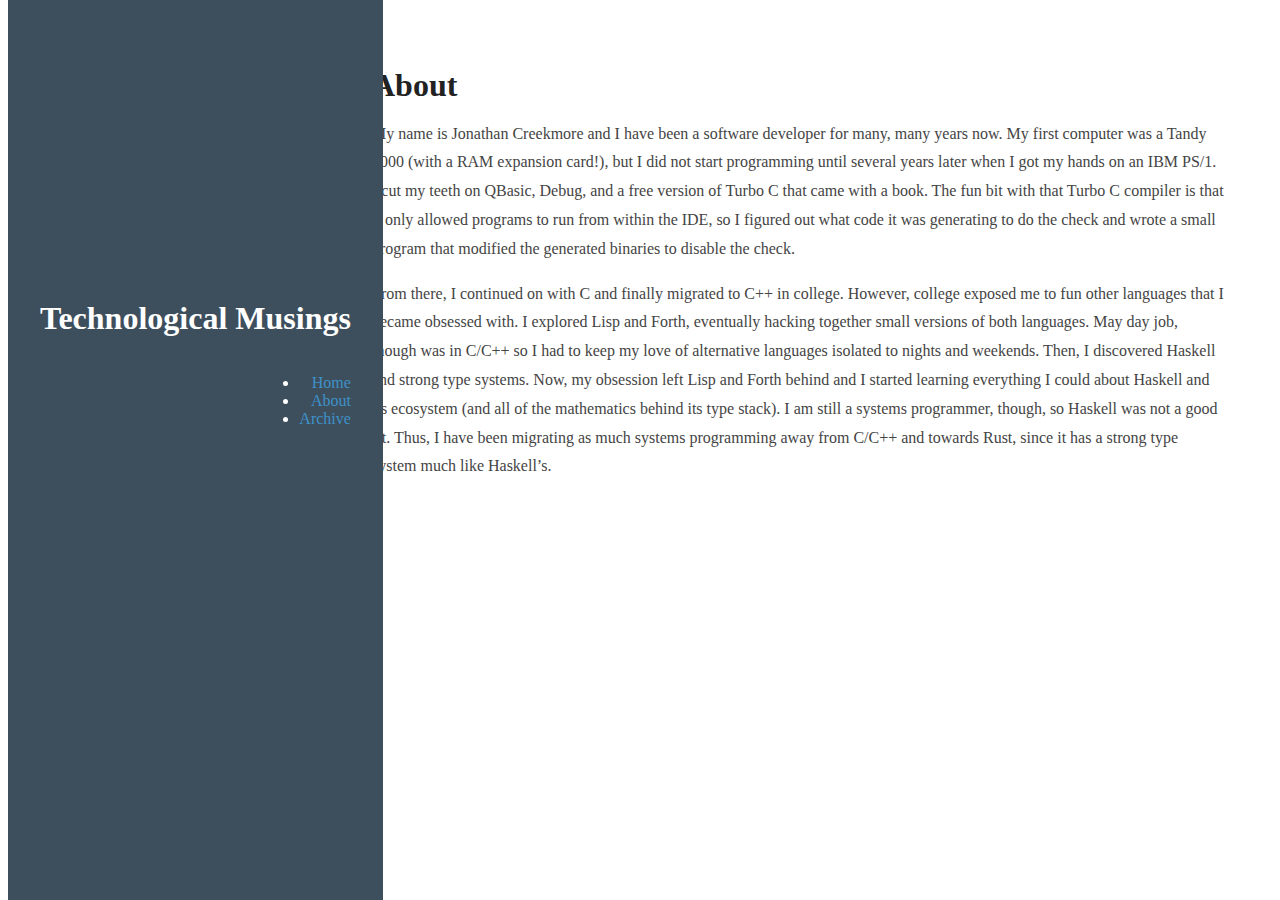
==== about.html @ 1cab1097 "Publish." ====
<!doctype html>
<html lang="en">
    <head>
        <meta http-equiv="Content-Type" content="text/html; charset=UTF-8">
		<meta name="viewport" content="width=device-width, initial-scale=1.0">
        <title>My Hakyll Blog - About</title>
		<link rel="stylesheet" href="http://yui.yahooapis.com/pure/0.6.0/pure-min.css">
		<link rel="stylesheet" href="http://yui.yahooapis.com/pure/0.6.0/grids-responsive-min.css">
        <link rel="stylesheet" type="text/css" href="./css/default.css">
    </head>
    <body>
		<div id="layout" class="pure-g">
			<div class="sidebar pure-u-1 pure-u-md-1-4">
				<div class="header">
					<h1>Technological Musings</h1>
					<nav class="nav">
						<ul class="pure-menu-list custom-restricted-width">
							<li class="pure-menu-item">
								<a class="pure-menu-link" href="./">Home</a>
							</li>
							<li class="pure-menu-item">
								<a class="pure-menu-link" href="./about.html">About</a>
							</li>
							<li class="pure-menu-item">
								<a class="pure-menu-link" href="./archive.html">Archive</a>
							</li>
					</nav>
				</div>
			</div>

			<div class="content pure-u-1 pure-u-md-3-4">
				<div class="posts">
					<section class="post">
						<header class="post-header">
							<h2 class="post-title">About</h2>
						</header>
						<div class="post-description">
							<p>My name is Jonathan Creekmore and I have been a software developer for many, many years now. My first computer was a Tandy 1000 (with a RAM expansion card!), but I did not start programming until several years later when I got my hands on an IBM PS/1. I cut my teeth on QBasic, Debug, and a free version of Turbo C that came with a book. The fun bit with that Turbo C compiler is that it only allowed programs to run from within the IDE, so I figured out what code it was generating to do the check and wrote a small program that modified the generated binaries to disable the check.</p>
<p>From there, I continued on with C and finally migrated to C++ in college. However, college exposed me to fun other languages that I became obsessed with. I explored Lisp and Forth, eventually hacking together small versions of both languages. May day job, though was in C/C++ so I had to keep my love of alternative languages isolated to nights and weekends. Then, I discovered Haskell and strong type systems. Now, my obsession left Lisp and Forth behind and I started learning everything I could about Haskell and its ecosystem (and all of the mathematics behind its type stack). I am still a systems programmer, though, so Haskell was not a good fit. Thus, I have been migrating as much systems programming away from C/C++ and towards Rust, since it has a strong type system much like Haskell’s.</p>
						</div>
					</section>
				</div>
			</div>
		</div>
    </body>
</html>
---- css/default.css ----
*{-webkit-box-sizing:border-box;-moz-box-sizing:border-box;box-sizing:border-box}a{text-decoration:none;color:rgb(61, 146, 201)}a:hover, a:focus{text-decoration:underline}h3{font-weight:100}.pure-img-responsive{max-width:100%;height:auto}#layout{padding:0}.header{text-align:center;top:auto;margin:3em auto}.sidebar{background:rgb(61, 79, 93);color:#fff}.brand-title, .brand-tagline{margin:0}.brand-title{text-transform:uppercase}.brand-tagline{font-weight:300;color:rgb(176, 202, 219)}.nav-list{margin:0;padding:0;list-style:none}.nav-item{display:inline-block;*display:inline;zoom:1}.nav-item a{background:transparent;border:2px solid rgb(176, 202, 219);color:#fff;margin-top:1em;letter-spacing:0.05em;text-transform:uppercase;font-size:85%}.nav-item a:hover, .nav-item a:focus{border:2px solid rgb(61, 146, 201);text-decoration:none}.content-subhead{text-transform:uppercase;color:#aaa;border-bottom:1px solid #eee;padding:0.4em 0;font-size:80%;font-weight:500;letter-spacing:0.1em}.content{padding:2em 1em 0}.post{padding-bottom:2em}.post-title{font-size:2em;color:#222;margin-bottom:0.2em}.post-avatar{border-radius:50px;float:right;margin-left:1em}.post-description{font-family:Georgia, "Cambria", serif;color:#444;line-height:1.8em}.post-meta{color:#999;font-size:90%;margin:0}.post-category{margin:0 0.1em;padding:0.3em 1em;color:#fff;background:#999;font-size:80%}.post-category-design{background:#5aba59}.post-category-pure{background:#4d85d1}.post-category-yui{background:#8156a7}.post-category-js{background:#df2d4f}.post-images{margin:1em 0}.post-image-meta{margin-top:-3.5em;margin-left:1em;color:#fff;text-shadow:0 1px 1px #333}.footer{text-align:center;padding:1em 0}.footer a{color:#ccc;font-size:80%}.footer .pure-menu a:hover, .footer .pure-menu a:focus{background:none}.custom-restricted-width{display:inline-block}@media (min-width:48em){.content{padding:2em 3em 0;margin-left:25%}.header{margin:80% 2em 0;text-align:right}.sidebar{position:fixed;top:0;bottom:0}}table.sourceCode, tr.sourceCode, td.lineNumbers, td.sourceCode, table.sourceCode pre{margin:0;padding:0;border:0;vertical-align:baseline;border:none}td.lineNumbers{border-right:1px solid #AAAAAA;text-align:right;color:#AAAAAA;padding-right:5px;padding-left:5px}td.sourceCode{padding-left:5px}.sourceCode span.kw{color:#007020;font-weight:bold}.sourceCode span.dt{color:#902000}.sourceCode span.dv{color:#40a070}.sourceCode .python span.cf{color:#007020;font-weight:bold}.sourceCode .python span.im{color:#007020;font-weight:bold}.sourceCode span.bn{color:#40a070}.sourceCode span.fl{color:#40a070}.sourceCode span.ch{color:#4070a0}.sourceCode span.st{color:#4070a0}.sourceCode span.co{color:#60a0b0;font-style:italic}.sourceCode span.ot{color:#007020}.sourceCode span.al{color:red;font-weight:bold}.sourceCode span.fu{color:#06287e}.sourceCode span.re{}.sourceCode span.er{color:red;font-weight:bold}
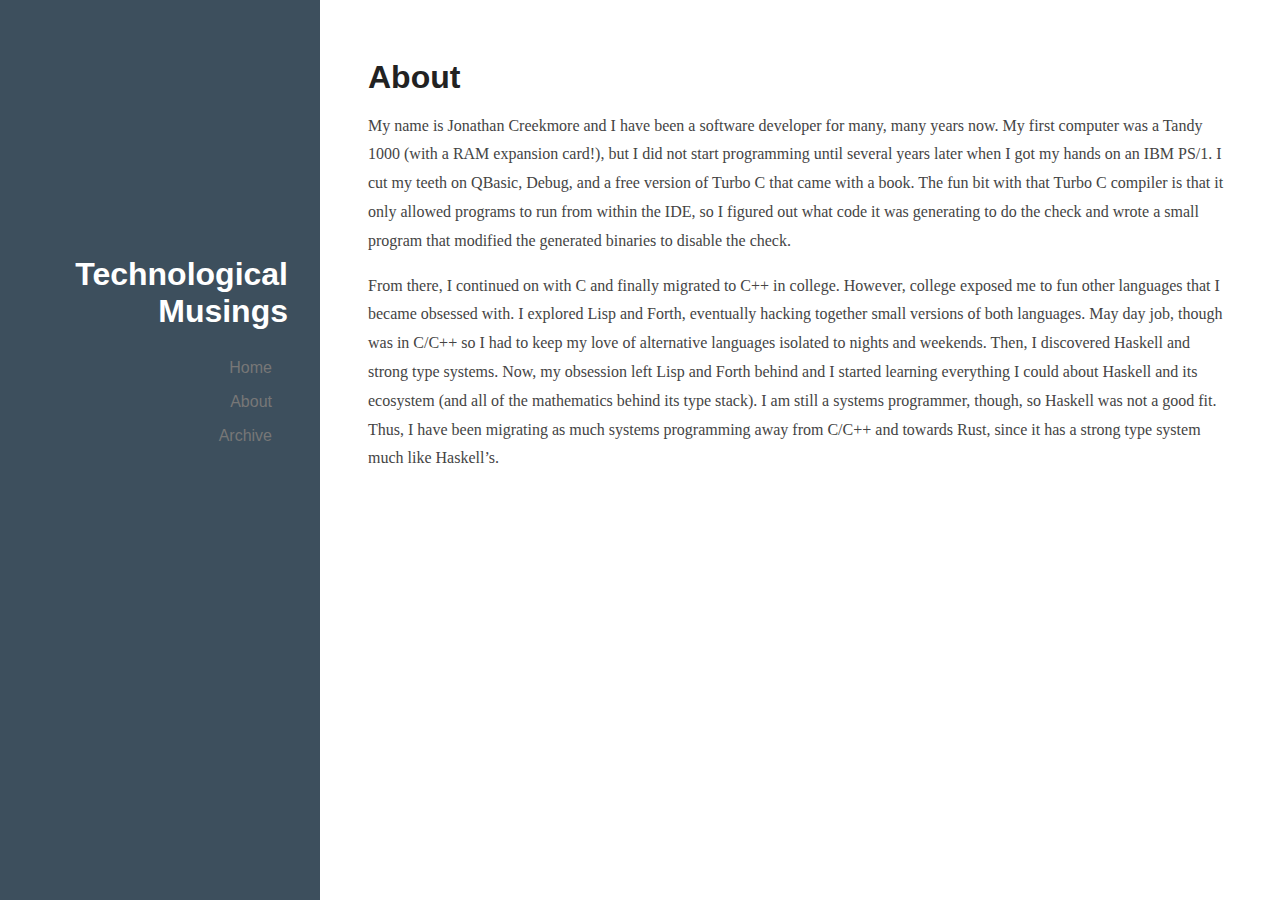
==== commit 89e7087d: "Publish." ====
--- a/about.html
+++ b/about.html
@@ -4,8 +4,8 @@
         <meta http-equiv="Content-Type" content="text/html; charset=UTF-8">
 		<meta name="viewport" content="width=device-width, initial-scale=1.0">
         <title>My Hakyll Blog - About</title>
-		<link rel="stylesheet" href="http://yui.yahooapis.com/pure/0.6.0/pure-min.css">
-		<link rel="stylesheet" href="http://yui.yahooapis.com/pure/0.6.0/grids-responsive-min.css">
+		<link rel="stylesheet" type="text/css" href="./css/pure-min.css">
+		<link rel="stylesheet" type="text/css" href="./css/grids-responsive-min.css">
         <link rel="stylesheet" type="text/css" href="./css/default.css">
     </head>
     <body>
--- a/css/pure-min.css
+++ b/css/pure-min.css
@@ -0,0 +1 @@
+  html{font-family:sans-serif;-ms-text-size-adjust:100%;-webkit-text-size-adjust:100%}body{margin:0}article,aside,details,figcaption,figure,footer,header,hgroup,main,menu,nav,section,summary{display:block}audio,canvas,progress,video{display:inline-block;vertical-align:baseline}audio:not([controls]){display:none;height:0}[hidden],template{display:none}a{background-color:transparent}a:active,a:hover{outline:0}abbr[title]{border-bottom:1px dotted}b,strong{font-weight:700}dfn{font-style:italic}h1{font-size:2em;margin:.67em 0}mark{background:#ff0;color:#000}small{font-size:80%}sub,sup{font-size:75%;line-height:0;position:relative;vertical-align:baseline}sup{top:-.5em}sub{bottom:-.25em}img{border:0}svg:not(:root){overflow:hidden}figure{margin:1em 40px}hr{-moz-box-sizing:content-box;box-sizing:content-box;height:0}pre{overflow:auto}code,kbd,pre,samp{font-family:monospace,monospace;font-size:1em}button,input,optgroup,select,textarea{color:inherit;font:inherit;margin:0}button{overflow:visible}button,select{text-transform:none}button,html input[type=button],input[type=reset],input[type=submit]{-webkit-appearance:button;cursor:pointer}button[disabled],html input[disabled]{cursor:default}button::-moz-focus-inner,input::-moz-focus-inner{border:0;padding:0}input{line-height:normal}input[type=checkbox],input[type=radio]{box-sizing:border-box;padding:0}input[type=number]::-webkit-inner-spin-button,input[type=number]::-webkit-outer-spin-button{height:auto}input[type=search]{-webkit-appearance:textfield;-moz-box-sizing:content-box;-webkit-box-sizing:content-box;box-sizing:content-box}input[type=search]::-webkit-search-cancel-button,input[type=search]::-webkit-search-decoration{-webkit-appearance:none}fieldset{border:1px solid silver;margin:0 2px;padding:.35em .625em .75em}legend{border:0;padding:0}textarea{overflow:auto}optgroup{font-weight:700}table{border-collapse:collapse;border-spacing:0}td,th{padding:0}.hidden,[hidden]{display:none!important}.pure-img{max-width:100%;height:auto;display:block}.pure-g{letter-spacing:-.31em;*letter-spacing:normal;*word-spacing:-.43em;text-rendering:optimizespeed;font-family:FreeSans,Arimo,"Droid Sans",Helvetica,Arial,sans-serif;display:-webkit-flex;-webkit-flex-flow:row wrap;display:-ms-flexbox;-ms-flex-flow:row wrap;-ms-align-content:flex-start;-webkit-align-content:flex-start;align-content:flex-start}.opera-only:-o-prefocus,.pure-g{word-spacing:-.43em}.pure-u{display:inline-block;*display:inline;zoom:1;letter-spacing:normal;word-spacing:normal;vertical-align:top;text-rendering:auto}.pure-g [class *="pure-u"]{font-family:sans-serif}.pure-u-1,.pure-u-1-1,.pure-u-1-2,.pure-u-1-3,.pure-u-2-3,.pure-u-1-4,.pure-u-3-4,.pure-u-1-5,.pure-u-2-5,.pure-u-3-5,.pure-u-4-5,.pure-u-5-5,.pure-u-1-6,.pure-u-5-6,.pure-u-1-8,.pure-u-3-8,.pure-u-5-8,.pure-u-7-8,.pure-u-1-12,.pure-u-5-12,.pure-u-7-12,.pure-u-11-12,.pure-u-1-24,.pure-u-2-24,.pure-u-3-24,.pure-u-4-24,.pure-u-5-24,.pure-u-6-24,.pure-u-7-24,.pure-u-8-24,.pure-u-9-24,.pure-u-10-24,.pure-u-11-24,.pure-u-12-24,.pure-u-13-24,.pure-u-14-24,.pure-u-15-24,.pure-u-16-24,.pure-u-17-24,.pure-u-18-24,.pure-u-19-24,.pure-u-20-24,.pure-u-21-24,.pure-u-22-24,.pure-u-23-24,.pure-u-24-24{display:inline-block;*display:inline;zoom:1;letter-spacing:normal;word-spacing:normal;vertical-align:top;text-rendering:auto}.pure-u-1-24{width:4.1667%;*width:4.1357%}.pure-u-1-12,.pure-u-2-24{width:8.3333%;*width:8.3023%}.pure-u-1-8,.pure-u-3-24{width:12.5%;*width:12.469%}.pure-u-1-6,.pure-u-4-24{width:16.6667%;*width:16.6357%}.pure-u-1-5{width:20%;*width:19.969%}.pure-u-5-24{width:20.8333%;*width:20.8023%}.pure-u-1-4,.pure-u-6-24{width:25%;*width:24.969%}.pure-u-7-24{width:29.1667%;*width:29.1357%}.pure-u-1-3,.pure-u-8-24{width:33.3333%;*width:33.3023%}.pure-u-3-8,.pure-u-9-24{width:37.5%;*width:37.469%}.pure-u-2-5{width:40%;*width:39.969%}.pure-u-5-12,.pure-u-10-24{width:41.6667%;*width:41.6357%}.pure-u-11-24{width:45.8333%;*width:45.8023%}.pure-u-1-2,.pure-u-12-24{width:50%;*width:49.969%}.pure-u-13-24{width:54.1667%;*width:54.1357%}.pure-u-7-12,.pure-u-14-24{width:58.3333%;*width:58.3023%}.pure-u-3-5{width:60%;*width:59.969%}.pure-u-5-8,.pure-u-15-24{width:62.5%;*width:62.469%}.pure-u-2-3,.pure-u-16-24{width:66.6667%;*width:66.6357%}.pure-u-17-24{width:70.8333%;*width:70.8023%}.pure-u-3-4,.pure-u-18-24{width:75%;*width:74.969%}.pure-u-19-24{width:79.1667%;*width:79.1357%}.pure-u-4-5{width:80%;*width:79.969%}.pure-u-5-6,.pure-u-20-24{width:83.3333%;*width:83.3023%}.pure-u-7-8,.pure-u-21-24{width:87.5%;*width:87.469%}.pure-u-11-12,.pure-u-22-24{width:91.6667%;*width:91.6357%}.pure-u-23-24{width:95.8333%;*width:95.8023%}.pure-u-1,.pure-u-1-1,.pure-u-5-5,.pure-u-24-24{width:100%}.pure-button{display:inline-block;zoom:1;line-height:normal;white-space:nowrap;vertical-align:middle;text-align:center;cursor:pointer;-webkit-user-drag:none;-webkit-user-select:none;-moz-user-select:none;-ms-user-select:none;user-select:none;-webkit-box-sizing:border-box;-moz-box-sizing:border-box;box-sizing:border-box}.pure-button::-moz-focus-inner{padding:0;border:0}.pure-button{font-family:inherit;font-size:100%;padding:.5em 1em;color:#444;color:rgba(0,0,0,.8);border:1px solid #999;border:0 rgba(0,0,0,0);background-color:#E6E6E6;text-decoration:none;border-radius:2px}.pure-button-hover,.pure-button:hover,.pure-button:focus{filter:progid:DXImageTransform.Microsoft.gradient(startColorstr='#00000000', endColorstr='#1a000000', GradientType=0);background-image:-webkit-gradient(linear,0 0,0 100%,from(transparent),color-stop(40%,rgba(0,0,0,.05)),to(rgba(0,0,0,.1)));background-image:-webkit-linear-gradient(transparent,rgba(0,0,0,.05) 40%,rgba(0,0,0,.1));background-image:-moz-linear-gradient(top,rgba(0,0,0,.05) 0,rgba(0,0,0,.1));background-image:-o-linear-gradient(transparent,rgba(0,0,0,.05) 40%,rgba(0,0,0,.1));background-image:linear-gradient(transparent,rgba(0,0,0,.05) 40%,rgba(0,0,0,.1))}.pure-button:focus{outline:0}.pure-button-active,.pure-button:active{box-shadow:0 0 0 1px rgba(0,0,0,.15) inset,0 0 6px rgba(0,0,0,.2) inset;border-color:#000\9}.pure-button[disabled],.pure-button-disabled,.pure-button-disabled:hover,.pure-button-disabled:focus,.pure-button-disabled:active{border:0;background-image:none;filter:progid:DXImageTransform.Microsoft.gradient(enabled=false);filter:alpha(opacity=40);-khtml-opacity:.4;-moz-opacity:.4;opacity:.4;cursor:not-allowed;box-shadow:none}.pure-button-hidden{display:none}.pure-button::-moz-focus-inner{padding:0;border:0}.pure-button-primary,.pure-button-selected,a.pure-button-primary,a.pure-button-selected{background-color:#0078e7;color:#fff}.pure-form input[type=text],.pure-form input[type=password],.pure-form input[type=email],.pure-form input[type=url],.pure-form input[type=date],.pure-form input[type=month],.pure-form input[type=time],.pure-form input[type=datetime],.pure-form input[type=datetime-local],.pure-form input[type=week],.pure-form input[type=number],.pure-form input[type=search],.pure-form input[type=tel],.pure-form input[type=color],.pure-form select,.pure-form textarea{padding:.5em .6em;display:inline-block;border:1px solid #ccc;box-shadow:inset 0 1px 3px #ddd;border-radius:4px;vertical-align:middle;-webkit-box-sizing:border-box;-moz-box-sizing:border-box;box-sizing:border-box}.pure-form input:not([type]){padding:.5em .6em;display:inline-block;border:1px solid #ccc;box-shadow:inset 0 1px 3px #ddd;border-radius:4px;-webkit-box-sizing:border-box;-moz-box-sizing:border-box;box-sizing:border-box}.pure-form input[type=color]{padding:.2em .5em}.pure-form input[type=text]:focus,.pure-form input[type=password]:focus,.pure-form input[type=email]:focus,.pure-form input[type=url]:focus,.pure-form input[type=date]:focus,.pure-form input[type=month]:focus,.pure-form input[type=time]:focus,.pure-form input[type=datetime]:focus,.pure-form input[type=datetime-local]:focus,.pure-form input[type=week]:focus,.pure-form input[type=number]:focus,.pure-form input[type=search]:focus,.pure-form input[type=tel]:focus,.pure-form input[type=color]:focus,.pure-form select:focus,.pure-form textarea:focus{outline:0;border-color:#129FEA}.pure-form input:not([type]):focus{outline:0;border-color:#129FEA}.pure-form input[type=file]:focus,.pure-form input[type=radio]:focus,.pure-form input[type=checkbox]:focus{outline:thin solid #129FEA;outline:1px auto #129FEA}.pure-form .pure-checkbox,.pure-form .pure-radio{margin:.5em 0;display:block}.pure-form input[type=text][disabled],.pure-form input[type=password][disabled],.pure-form input[type=email][disabled],.pure-form input[type=url][disabled],.pure-form input[type=date][disabled],.pure-form input[type=month][disabled],.pure-form input[type=time][disabled],.pure-form input[type=datetime][disabled],.pure-form input[type=datetime-local][disabled],.pure-form input[type=week][disabled],.pure-form input[type=number][disabled],.pure-form input[type=search][disabled],.pure-form input[type=tel][disabled],.pure-form input[type=color][disabled],.pure-form select[disabled],.pure-form textarea[disabled]{cursor:not-allowed;background-color:#eaeded;color:#cad2d3}.pure-form input:not([type])[disabled]{cursor:not-allowed;background-color:#eaeded;color:#cad2d3}.pure-form input[readonly],.pure-form select[readonly],.pure-form textarea[readonly]{background-color:#eee;color:#777;border-color:#ccc}.pure-form input:focus:invalid,.pure-form textarea:focus:invalid,.pure-form select:focus:invalid{color:#b94a48;border-color:#e9322d}.pure-form input[type=file]:focus:invalid:focus,.pure-form input[type=radio]:focus:invalid:focus,.pure-form input[type=checkbox]:focus:invalid:focus{outline-color:#e9322d}.pure-form select{height:2.25em;border:1px solid #ccc;background-color:#fff}.pure-form select[multiple]{height:auto}.pure-form label{margin:.5em 0 .2em}.pure-form fieldset{margin:0;padding:.35em 0 .75em;border:0}.pure-form legend{display:block;width:100%;padding:.3em 0;margin-bottom:.3em;color:#333;border-bottom:1px solid #e5e5e5}.pure-form-stacked input[type=text],.pure-form-stacked input[type=password],.pure-form-stacked input[type=email],.pure-form-stacked input[type=url],.pure-form-stacked input[type=date],.pure-form-stacked input[type=month],.pure-form-stacked input[type=time],.pure-form-stacked input[type=datetime],.pure-form-stacked input[type=datetime-local],.pure-form-stacked input[type=week],.pure-form-stacked input[type=number],.pure-form-stacked input[type=search],.pure-form-stacked input[type=tel],.pure-form-stacked input[type=color],.pure-form-stacked input[type=file],.pure-form-stacked select,.pure-form-stacked label,.pure-form-stacked textarea{display:block;margin:.25em 0}.pure-form-stacked input:not([type]){display:block;margin:.25em 0}.pure-form-aligned input,.pure-form-aligned textarea,.pure-form-aligned select,.pure-form-aligned .pure-help-inline,.pure-form-message-inline{display:inline-block;*display:inline;*zoom:1;vertical-align:middle}.pure-form-aligned textarea{vertical-align:top}.pure-form-aligned .pure-control-group{margin-bottom:.5em}.pure-form-aligned .pure-control-group label{text-align:right;display:inline-block;vertical-align:middle;width:10em;margin:0 1em 0 0}.pure-form-aligned .pure-controls{margin:1.5em 0 0 11em}.pure-form input.pure-input-rounded,.pure-form .pure-input-rounded{border-radius:2em;padding:.5em 1em}.pure-form .pure-group fieldset{margin-bottom:10px}.pure-form .pure-group input,.pure-form .pure-group textarea{display:block;padding:10px;margin:0 0 -1px;border-radius:0;position:relative;top:-1px}.pure-form .pure-group input:focus,.pure-form .pure-group textarea:focus{z-index:3}.pure-form .pure-group input:first-child,.pure-form .pure-group textarea:first-child{top:1px;border-radius:4px 4px 0 0;margin:0}.pure-form .pure-group input:first-child:last-child,.pure-form .pure-group textarea:first-child:last-child{top:1px;border-radius:4px;margin:0}.pure-form .pure-group input:last-child,.pure-form .pure-group textarea:last-child{top:-2px;border-radius:0 0 4px 4px;margin:0}.pure-form .pure-group button{margin:.35em 0}.pure-form .pure-input-1{width:100%}.pure-form .pure-input-2-3{width:66%}.pure-form .pure-input-1-2{width:50%}.pure-form .pure-input-1-3{width:33%}.pure-form .pure-input-1-4{width:25%}.pure-form .pure-help-inline,.pure-form-message-inline{display:inline-block;padding-left:.3em;color:#666;vertical-align:middle;font-size:.875em}.pure-form-message{display:block;color:#666;font-size:.875em}@media only screen and (max-width:480px){.pure-form button[type=submit]{margin:.7em 0 0}.pure-form input:not([type]),.pure-form input[type=text],.pure-form input[type=password],.pure-form input[type=email],.pure-form input[type=url],.pure-form input[type=date],.pure-form input[type=month],.pure-form input[type=time],.pure-form input[type=datetime],.pure-form input[type=datetime-local],.pure-form input[type=week],.pure-form input[type=number],.pure-form input[type=search],.pure-form input[type=tel],.pure-form input[type=color],.pure-form label{margin-bottom:.3em;display:block}.pure-group input:not([type]),.pure-group input[type=text],.pure-group input[type=password],.pure-group input[type=email],.pure-group input[type=url],.pure-group input[type=date],.pure-group input[type=month],.pure-group input[type=time],.pure-group input[type=datetime],.pure-group input[type=datetime-local],.pure-group input[type=week],.pure-group input[type=number],.pure-group input[type=search],.pure-group input[type=tel],.pure-group input[type=color]{margin-bottom:0}.pure-form-aligned .pure-control-group label{margin-bottom:.3em;text-align:left;display:block;width:100%}.pure-form-aligned .pure-controls{margin:1.5em 0 0}.pure-form .pure-help-inline,.pure-form-message-inline,.pure-form-message{display:block;font-size:.75em;padding:.2em 0 .8em}}.pure-menu{-webkit-box-sizing:border-box;-moz-box-sizing:border-box;box-sizing:border-box}.pure-menu-fixed{position:fixed;left:0;top:0;z-index:3}.pure-menu-list,.pure-menu-item{position:relative}.pure-menu-list{list-style:none;margin:0;padding:0}.pure-menu-item{padding:0;margin:0;height:100%}.pure-menu-link,.pure-menu-heading{display:block;text-decoration:none;white-space:nowrap}.pure-menu-horizontal{width:100%;white-space:nowrap}.pure-menu-horizontal .pure-menu-list{display:inline-block}.pure-menu-horizontal .pure-menu-item,.pure-menu-horizontal .pure-menu-heading,.pure-menu-horizontal .pure-menu-separator{display:inline-block;*display:inline;zoom:1;vertical-align:middle}.pure-menu-item .pure-menu-item{display:block}.pure-menu-children{display:none;position:absolute;left:100%;top:0;margin:0;padding:0;z-index:3}.pure-menu-horizontal .pure-menu-children{left:0;top:auto;width:inherit}.pure-menu-allow-hover:hover>.pure-menu-children,.pure-menu-active>.pure-menu-children{display:block;position:absolute}.pure-menu-has-children>.pure-menu-link:after{padding-left:.5em;content:"\25B8";font-size:small}.pure-menu-horizontal .pure-menu-has-children>.pure-menu-link:after{content:"\25BE"}.pure-menu-scrollable{overflow-y:scroll;overflow-x:hidden}.pure-menu-scrollable .pure-menu-list{display:block}.pure-menu-horizontal.pure-menu-scrollable .pure-menu-list{display:inline-block}.pure-menu-horizontal.pure-menu-scrollable{white-space:nowrap;overflow-y:hidden;overflow-x:auto;-ms-overflow-style:none;-webkit-overflow-scrolling:touch;padding:.5em 0}.pure-menu-horizontal.pure-menu-scrollable::-webkit-scrollbar{display:none}.pure-menu-separator{background-color:#ccc;height:1px;margin:.3em 0}.pure-menu-horizontal .pure-menu-separator{width:1px;height:1.3em;margin:0 .3em}.pure-menu-heading{text-transform:uppercase;color:#565d64}.pure-menu-link{color:#777}.pure-menu-children{background-color:#fff}.pure-menu-link,.pure-menu-disabled,.pure-menu-heading{padding:.5em 1em}.pure-menu-disabled{opacity:.5}.pure-menu-disabled .pure-menu-link:hover{background-color:transparent}.pure-menu-active>.pure-menu-link,.pure-menu-link:hover,.pure-menu-link:focus{background-color:#eee}.pure-menu-selected .pure-menu-link,.pure-menu-selected .pure-menu-link:visited{color:#000}.pure-table{border-collapse:collapse;border-spacing:0;empty-cells:show;border:1px solid #cbcbcb}.pure-table caption{color:#000;font:italic 85%/1 arial,sans-serif;padding:1em 0;text-align:center}.pure-table td,.pure-table th{border-left:1px solid #cbcbcb;border-width:0 0 0 1px;font-size:inherit;margin:0;overflow:visible;padding:.5em 1em}.pure-table td:first-child,.pure-table th:first-child{border-left-width:0}.pure-table thead{background-color:#e0e0e0;color:#000;text-align:left;vertical-align:bottom}.pure-table td{background-color:transparent}.pure-table-odd td{background-color:#f2f2f2}.pure-table-striped tr:nth-child(2n-1) td{background-color:#f2f2f2}.pure-table-bordered td{border-bottom:1px solid #cbcbcb}.pure-table-bordered tbody>tr:last-child>td{border-bottom-width:0}.pure-table-horizontal td,.pure-table-horizontal th{border-width:0 0 1px;border-bottom:1px solid #cbcbcb}.pure-table-horizontal tbody>tr:last-child>td{border-bottom-width:0}--- a/css/grids-responsive-min.css
+++ b/css/grids-responsive-min.css
@@ -0,0 +1 @@
+ @media screen and (min-width:35.5em){.pure-u-sm-1,.pure-u-sm-1-1,.pure-u-sm-1-2,.pure-u-sm-1-3,.pure-u-sm-2-3,.pure-u-sm-1-4,.pure-u-sm-3-4,.pure-u-sm-1-5,.pure-u-sm-2-5,.pure-u-sm-3-5,.pure-u-sm-4-5,.pure-u-sm-5-5,.pure-u-sm-1-6,.pure-u-sm-5-6,.pure-u-sm-1-8,.pure-u-sm-3-8,.pure-u-sm-5-8,.pure-u-sm-7-8,.pure-u-sm-1-12,.pure-u-sm-5-12,.pure-u-sm-7-12,.pure-u-sm-11-12,.pure-u-sm-1-24,.pure-u-sm-2-24,.pure-u-sm-3-24,.pure-u-sm-4-24,.pure-u-sm-5-24,.pure-u-sm-6-24,.pure-u-sm-7-24,.pure-u-sm-8-24,.pure-u-sm-9-24,.pure-u-sm-10-24,.pure-u-sm-11-24,.pure-u-sm-12-24,.pure-u-sm-13-24,.pure-u-sm-14-24,.pure-u-sm-15-24,.pure-u-sm-16-24,.pure-u-sm-17-24,.pure-u-sm-18-24,.pure-u-sm-19-24,.pure-u-sm-20-24,.pure-u-sm-21-24,.pure-u-sm-22-24,.pure-u-sm-23-24,.pure-u-sm-24-24{display:inline-block;*display:inline;zoom:1;letter-spacing:normal;word-spacing:normal;vertical-align:top;text-rendering:auto}.pure-u-sm-1-24{width:4.1667%;*width:4.1357%}.pure-u-sm-1-12,.pure-u-sm-2-24{width:8.3333%;*width:8.3023%}.pure-u-sm-1-8,.pure-u-sm-3-24{width:12.5%;*width:12.469%}.pure-u-sm-1-6,.pure-u-sm-4-24{width:16.6667%;*width:16.6357%}.pure-u-sm-1-5{width:20%;*width:19.969%}.pure-u-sm-5-24{width:20.8333%;*width:20.8023%}.pure-u-sm-1-4,.pure-u-sm-6-24{width:25%;*width:24.969%}.pure-u-sm-7-24{width:29.1667%;*width:29.1357%}.pure-u-sm-1-3,.pure-u-sm-8-24{width:33.3333%;*width:33.3023%}.pure-u-sm-3-8,.pure-u-sm-9-24{width:37.5%;*width:37.469%}.pure-u-sm-2-5{width:40%;*width:39.969%}.pure-u-sm-5-12,.pure-u-sm-10-24{width:41.6667%;*width:41.6357%}.pure-u-sm-11-24{width:45.8333%;*width:45.8023%}.pure-u-sm-1-2,.pure-u-sm-12-24{width:50%;*width:49.969%}.pure-u-sm-13-24{width:54.1667%;*width:54.1357%}.pure-u-sm-7-12,.pure-u-sm-14-24{width:58.3333%;*width:58.3023%}.pure-u-sm-3-5{width:60%;*width:59.969%}.pure-u-sm-5-8,.pure-u-sm-15-24{width:62.5%;*width:62.469%}.pure-u-sm-2-3,.pure-u-sm-16-24{width:66.6667%;*width:66.6357%}.pure-u-sm-17-24{width:70.8333%;*width:70.8023%}.pure-u-sm-3-4,.pure-u-sm-18-24{width:75%;*width:74.969%}.pure-u-sm-19-24{width:79.1667%;*width:79.1357%}.pure-u-sm-4-5{width:80%;*width:79.969%}.pure-u-sm-5-6,.pure-u-sm-20-24{width:83.3333%;*width:83.3023%}.pure-u-sm-7-8,.pure-u-sm-21-24{width:87.5%;*width:87.469%}.pure-u-sm-11-12,.pure-u-sm-22-24{width:91.6667%;*width:91.6357%}.pure-u-sm-23-24{width:95.8333%;*width:95.8023%}.pure-u-sm-1,.pure-u-sm-1-1,.pure-u-sm-5-5,.pure-u-sm-24-24{width:100%}}@media screen and (min-width:48em){.pure-u-md-1,.pure-u-md-1-1,.pure-u-md-1-2,.pure-u-md-1-3,.pure-u-md-2-3,.pure-u-md-1-4,.pure-u-md-3-4,.pure-u-md-1-5,.pure-u-md-2-5,.pure-u-md-3-5,.pure-u-md-4-5,.pure-u-md-5-5,.pure-u-md-1-6,.pure-u-md-5-6,.pure-u-md-1-8,.pure-u-md-3-8,.pure-u-md-5-8,.pure-u-md-7-8,.pure-u-md-1-12,.pure-u-md-5-12,.pure-u-md-7-12,.pure-u-md-11-12,.pure-u-md-1-24,.pure-u-md-2-24,.pure-u-md-3-24,.pure-u-md-4-24,.pure-u-md-5-24,.pure-u-md-6-24,.pure-u-md-7-24,.pure-u-md-8-24,.pure-u-md-9-24,.pure-u-md-10-24,.pure-u-md-11-24,.pure-u-md-12-24,.pure-u-md-13-24,.pure-u-md-14-24,.pure-u-md-15-24,.pure-u-md-16-24,.pure-u-md-17-24,.pure-u-md-18-24,.pure-u-md-19-24,.pure-u-md-20-24,.pure-u-md-21-24,.pure-u-md-22-24,.pure-u-md-23-24,.pure-u-md-24-24{display:inline-block;*display:inline;zoom:1;letter-spacing:normal;word-spacing:normal;vertical-align:top;text-rendering:auto}.pure-u-md-1-24{width:4.1667%;*width:4.1357%}.pure-u-md-1-12,.pure-u-md-2-24{width:8.3333%;*width:8.3023%}.pure-u-md-1-8,.pure-u-md-3-24{width:12.5%;*width:12.469%}.pure-u-md-1-6,.pure-u-md-4-24{width:16.6667%;*width:16.6357%}.pure-u-md-1-5{width:20%;*width:19.969%}.pure-u-md-5-24{width:20.8333%;*width:20.8023%}.pure-u-md-1-4,.pure-u-md-6-24{width:25%;*width:24.969%}.pure-u-md-7-24{width:29.1667%;*width:29.1357%}.pure-u-md-1-3,.pure-u-md-8-24{width:33.3333%;*width:33.3023%}.pure-u-md-3-8,.pure-u-md-9-24{width:37.5%;*width:37.469%}.pure-u-md-2-5{width:40%;*width:39.969%}.pure-u-md-5-12,.pure-u-md-10-24{width:41.6667%;*width:41.6357%}.pure-u-md-11-24{width:45.8333%;*width:45.8023%}.pure-u-md-1-2,.pure-u-md-12-24{width:50%;*width:49.969%}.pure-u-md-13-24{width:54.1667%;*width:54.1357%}.pure-u-md-7-12,.pure-u-md-14-24{width:58.3333%;*width:58.3023%}.pure-u-md-3-5{width:60%;*width:59.969%}.pure-u-md-5-8,.pure-u-md-15-24{width:62.5%;*width:62.469%}.pure-u-md-2-3,.pure-u-md-16-24{width:66.6667%;*width:66.6357%}.pure-u-md-17-24{width:70.8333%;*width:70.8023%}.pure-u-md-3-4,.pure-u-md-18-24{width:75%;*width:74.969%}.pure-u-md-19-24{width:79.1667%;*width:79.1357%}.pure-u-md-4-5{width:80%;*width:79.969%}.pure-u-md-5-6,.pure-u-md-20-24{width:83.3333%;*width:83.3023%}.pure-u-md-7-8,.pure-u-md-21-24{width:87.5%;*width:87.469%}.pure-u-md-11-12,.pure-u-md-22-24{width:91.6667%;*width:91.6357%}.pure-u-md-23-24{width:95.8333%;*width:95.8023%}.pure-u-md-1,.pure-u-md-1-1,.pure-u-md-5-5,.pure-u-md-24-24{width:100%}}@media screen and (min-width:64em){.pure-u-lg-1,.pure-u-lg-1-1,.pure-u-lg-1-2,.pure-u-lg-1-3,.pure-u-lg-2-3,.pure-u-lg-1-4,.pure-u-lg-3-4,.pure-u-lg-1-5,.pure-u-lg-2-5,.pure-u-lg-3-5,.pure-u-lg-4-5,.pure-u-lg-5-5,.pure-u-lg-1-6,.pure-u-lg-5-6,.pure-u-lg-1-8,.pure-u-lg-3-8,.pure-u-lg-5-8,.pure-u-lg-7-8,.pure-u-lg-1-12,.pure-u-lg-5-12,.pure-u-lg-7-12,.pure-u-lg-11-12,.pure-u-lg-1-24,.pure-u-lg-2-24,.pure-u-lg-3-24,.pure-u-lg-4-24,.pure-u-lg-5-24,.pure-u-lg-6-24,.pure-u-lg-7-24,.pure-u-lg-8-24,.pure-u-lg-9-24,.pure-u-lg-10-24,.pure-u-lg-11-24,.pure-u-lg-12-24,.pure-u-lg-13-24,.pure-u-lg-14-24,.pure-u-lg-15-24,.pure-u-lg-16-24,.pure-u-lg-17-24,.pure-u-lg-18-24,.pure-u-lg-19-24,.pure-u-lg-20-24,.pure-u-lg-21-24,.pure-u-lg-22-24,.pure-u-lg-23-24,.pure-u-lg-24-24{display:inline-block;*display:inline;zoom:1;letter-spacing:normal;word-spacing:normal;vertical-align:top;text-rendering:auto}.pure-u-lg-1-24{width:4.1667%;*width:4.1357%}.pure-u-lg-1-12,.pure-u-lg-2-24{width:8.3333%;*width:8.3023%}.pure-u-lg-1-8,.pure-u-lg-3-24{width:12.5%;*width:12.469%}.pure-u-lg-1-6,.pure-u-lg-4-24{width:16.6667%;*width:16.6357%}.pure-u-lg-1-5{width:20%;*width:19.969%}.pure-u-lg-5-24{width:20.8333%;*width:20.8023%}.pure-u-lg-1-4,.pure-u-lg-6-24{width:25%;*width:24.969%}.pure-u-lg-7-24{width:29.1667%;*width:29.1357%}.pure-u-lg-1-3,.pure-u-lg-8-24{width:33.3333%;*width:33.3023%}.pure-u-lg-3-8,.pure-u-lg-9-24{width:37.5%;*width:37.469%}.pure-u-lg-2-5{width:40%;*width:39.969%}.pure-u-lg-5-12,.pure-u-lg-10-24{width:41.6667%;*width:41.6357%}.pure-u-lg-11-24{width:45.8333%;*width:45.8023%}.pure-u-lg-1-2,.pure-u-lg-12-24{width:50%;*width:49.969%}.pure-u-lg-13-24{width:54.1667%;*width:54.1357%}.pure-u-lg-7-12,.pure-u-lg-14-24{width:58.3333%;*width:58.3023%}.pure-u-lg-3-5{width:60%;*width:59.969%}.pure-u-lg-5-8,.pure-u-lg-15-24{width:62.5%;*width:62.469%}.pure-u-lg-2-3,.pure-u-lg-16-24{width:66.6667%;*width:66.6357%}.pure-u-lg-17-24{width:70.8333%;*width:70.8023%}.pure-u-lg-3-4,.pure-u-lg-18-24{width:75%;*width:74.969%}.pure-u-lg-19-24{width:79.1667%;*width:79.1357%}.pure-u-lg-4-5{width:80%;*width:79.969%}.pure-u-lg-5-6,.pure-u-lg-20-24{width:83.3333%;*width:83.3023%}.pure-u-lg-7-8,.pure-u-lg-21-24{width:87.5%;*width:87.469%}.pure-u-lg-11-12,.pure-u-lg-22-24{width:91.6667%;*width:91.6357%}.pure-u-lg-23-24{width:95.8333%;*width:95.8023%}.pure-u-lg-1,.pure-u-lg-1-1,.pure-u-lg-5-5,.pure-u-lg-24-24{width:100%}}@media screen and (min-width:80em){.pure-u-xl-1,.pure-u-xl-1-1,.pure-u-xl-1-2,.pure-u-xl-1-3,.pure-u-xl-2-3,.pure-u-xl-1-4,.pure-u-xl-3-4,.pure-u-xl-1-5,.pure-u-xl-2-5,.pure-u-xl-3-5,.pure-u-xl-4-5,.pure-u-xl-5-5,.pure-u-xl-1-6,.pure-u-xl-5-6,.pure-u-xl-1-8,.pure-u-xl-3-8,.pure-u-xl-5-8,.pure-u-xl-7-8,.pure-u-xl-1-12,.pure-u-xl-5-12,.pure-u-xl-7-12,.pure-u-xl-11-12,.pure-u-xl-1-24,.pure-u-xl-2-24,.pure-u-xl-3-24,.pure-u-xl-4-24,.pure-u-xl-5-24,.pure-u-xl-6-24,.pure-u-xl-7-24,.pure-u-xl-8-24,.pure-u-xl-9-24,.pure-u-xl-10-24,.pure-u-xl-11-24,.pure-u-xl-12-24,.pure-u-xl-13-24,.pure-u-xl-14-24,.pure-u-xl-15-24,.pure-u-xl-16-24,.pure-u-xl-17-24,.pure-u-xl-18-24,.pure-u-xl-19-24,.pure-u-xl-20-24,.pure-u-xl-21-24,.pure-u-xl-22-24,.pure-u-xl-23-24,.pure-u-xl-24-24{display:inline-block;*display:inline;zoom:1;letter-spacing:normal;word-spacing:normal;vertical-align:top;text-rendering:auto}.pure-u-xl-1-24{width:4.1667%;*width:4.1357%}.pure-u-xl-1-12,.pure-u-xl-2-24{width:8.3333%;*width:8.3023%}.pure-u-xl-1-8,.pure-u-xl-3-24{width:12.5%;*width:12.469%}.pure-u-xl-1-6,.pure-u-xl-4-24{width:16.6667%;*width:16.6357%}.pure-u-xl-1-5{width:20%;*width:19.969%}.pure-u-xl-5-24{width:20.8333%;*width:20.8023%}.pure-u-xl-1-4,.pure-u-xl-6-24{width:25%;*width:24.969%}.pure-u-xl-7-24{width:29.1667%;*width:29.1357%}.pure-u-xl-1-3,.pure-u-xl-8-24{width:33.3333%;*width:33.3023%}.pure-u-xl-3-8,.pure-u-xl-9-24{width:37.5%;*width:37.469%}.pure-u-xl-2-5{width:40%;*width:39.969%}.pure-u-xl-5-12,.pure-u-xl-10-24{width:41.6667%;*width:41.6357%}.pure-u-xl-11-24{width:45.8333%;*width:45.8023%}.pure-u-xl-1-2,.pure-u-xl-12-24{width:50%;*width:49.969%}.pure-u-xl-13-24{width:54.1667%;*width:54.1357%}.pure-u-xl-7-12,.pure-u-xl-14-24{width:58.3333%;*width:58.3023%}.pure-u-xl-3-5{width:60%;*width:59.969%}.pure-u-xl-5-8,.pure-u-xl-15-24{width:62.5%;*width:62.469%}.pure-u-xl-2-3,.pure-u-xl-16-24{width:66.6667%;*width:66.6357%}.pure-u-xl-17-24{width:70.8333%;*width:70.8023%}.pure-u-xl-3-4,.pure-u-xl-18-24{width:75%;*width:74.969%}.pure-u-xl-19-24{width:79.1667%;*width:79.1357%}.pure-u-xl-4-5{width:80%;*width:79.969%}.pure-u-xl-5-6,.pure-u-xl-20-24{width:83.3333%;*width:83.3023%}.pure-u-xl-7-8,.pure-u-xl-21-24{width:87.5%;*width:87.469%}.pure-u-xl-11-12,.pure-u-xl-22-24{width:91.6667%;*width:91.6357%}.pure-u-xl-23-24{width:95.8333%;*width:95.8023%}.pure-u-xl-1,.pure-u-xl-1-1,.pure-u-xl-5-5,.pure-u-xl-24-24{width:100%}}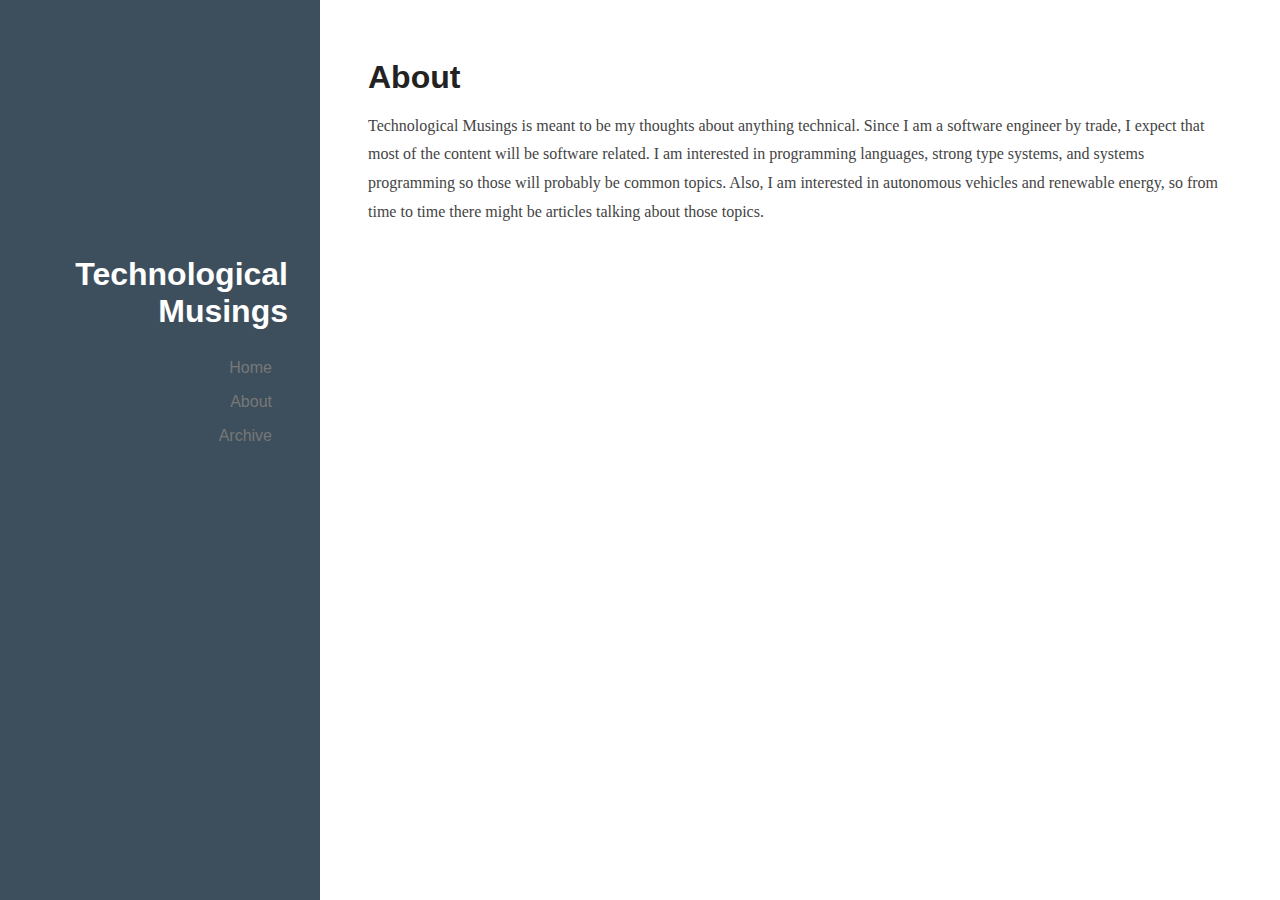
==== commit b9e94036: "Publish." ====
--- a/about.html
+++ b/about.html
@@ -3,7 +3,7 @@
     <head>
         <meta http-equiv="Content-Type" content="text/html; charset=UTF-8">
 		<meta name="viewport" content="width=device-width, initial-scale=1.0">
-        <title>My Hakyll Blog - About</title>
+        <title>Technological Musings - About</title>
 		<link rel="stylesheet" type="text/css" href="./css/pure-min.css">
 		<link rel="stylesheet" type="text/css" href="./css/grids-responsive-min.css">
         <link rel="stylesheet" type="text/css" href="./css/default.css">
@@ -35,8 +35,7 @@
 							<h2 class="post-title">About</h2>
 						</header>
 						<div class="post-description">
-							<p>My name is Jonathan Creekmore and I have been a software developer for many, many years now. My first computer was a Tandy 1000 (with a RAM expansion card!), but I did not start programming until several years later when I got my hands on an IBM PS/1. I cut my teeth on QBasic, Debug, and a free version of Turbo C that came with a book. The fun bit with that Turbo C compiler is that it only allowed programs to run from within the IDE, so I figured out what code it was generating to do the check and wrote a small program that modified the generated binaries to disable the check.</p>
-<p>From there, I continued on with C and finally migrated to C++ in college. However, college exposed me to fun other languages that I became obsessed with. I explored Lisp and Forth, eventually hacking together small versions of both languages. May day job, though was in C/C++ so I had to keep my love of alternative languages isolated to nights and weekends. Then, I discovered Haskell and strong type systems. Now, my obsession left Lisp and Forth behind and I started learning everything I could about Haskell and its ecosystem (and all of the mathematics behind its type stack). I am still a systems programmer, though, so Haskell was not a good fit. Thus, I have been migrating as much systems programming away from C/C++ and towards Rust, since it has a strong type system much like Haskell’s.</p>
+							<p>Technological Musings is meant to be my thoughts about anything technical. Since I am a software engineer by trade, I expect that most of the content will be software related. I am interested in programming languages, strong type systems, and systems programming so those will probably be common topics. Also, I am interested in autonomous vehicles and renewable energy, so from time to time there might be articles talking about those topics.</p>
 						</div>
 					</section>
 				</div>
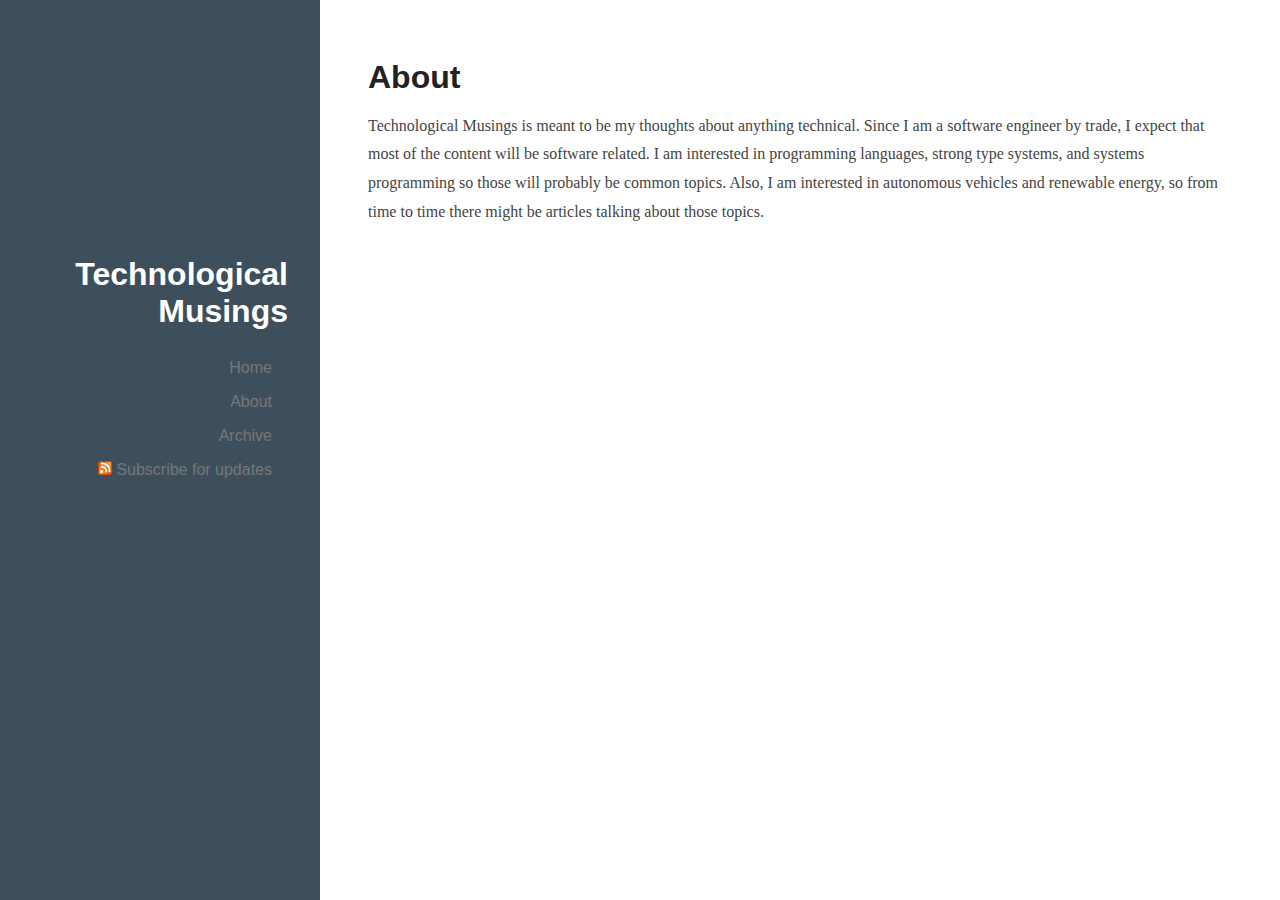
==== commit e0263e33: "Publish." ====
--- a/about.html
+++ b/about.html
@@ -7,6 +7,7 @@
 		<link rel="stylesheet" type="text/css" href="./css/pure-min.css">
 		<link rel="stylesheet" type="text/css" href="./css/grids-responsive-min.css">
         <link rel="stylesheet" type="text/css" href="./css/default.css">
+		<link rel="alternate" type="application/atom+xml" title="Atom feed for Technological Musings" href="./atom.xml" />
     </head>
     <body>
 		<div id="layout" class="pure-g">
@@ -23,6 +24,12 @@
 							</li>
 							<li class="pure-menu-item">
 								<a class="pure-menu-link" href="./archive.html">Archive</a>
+							</li>
+							<li class="pure-menu-item">
+								<a class="pure-menu-link" href="./atom.xml">
+									<img src="./images/feed-icon-14x14.png" />
+									Subscribe for updates
+								</a>
 							</li>
 					</nav>
 				</div>
